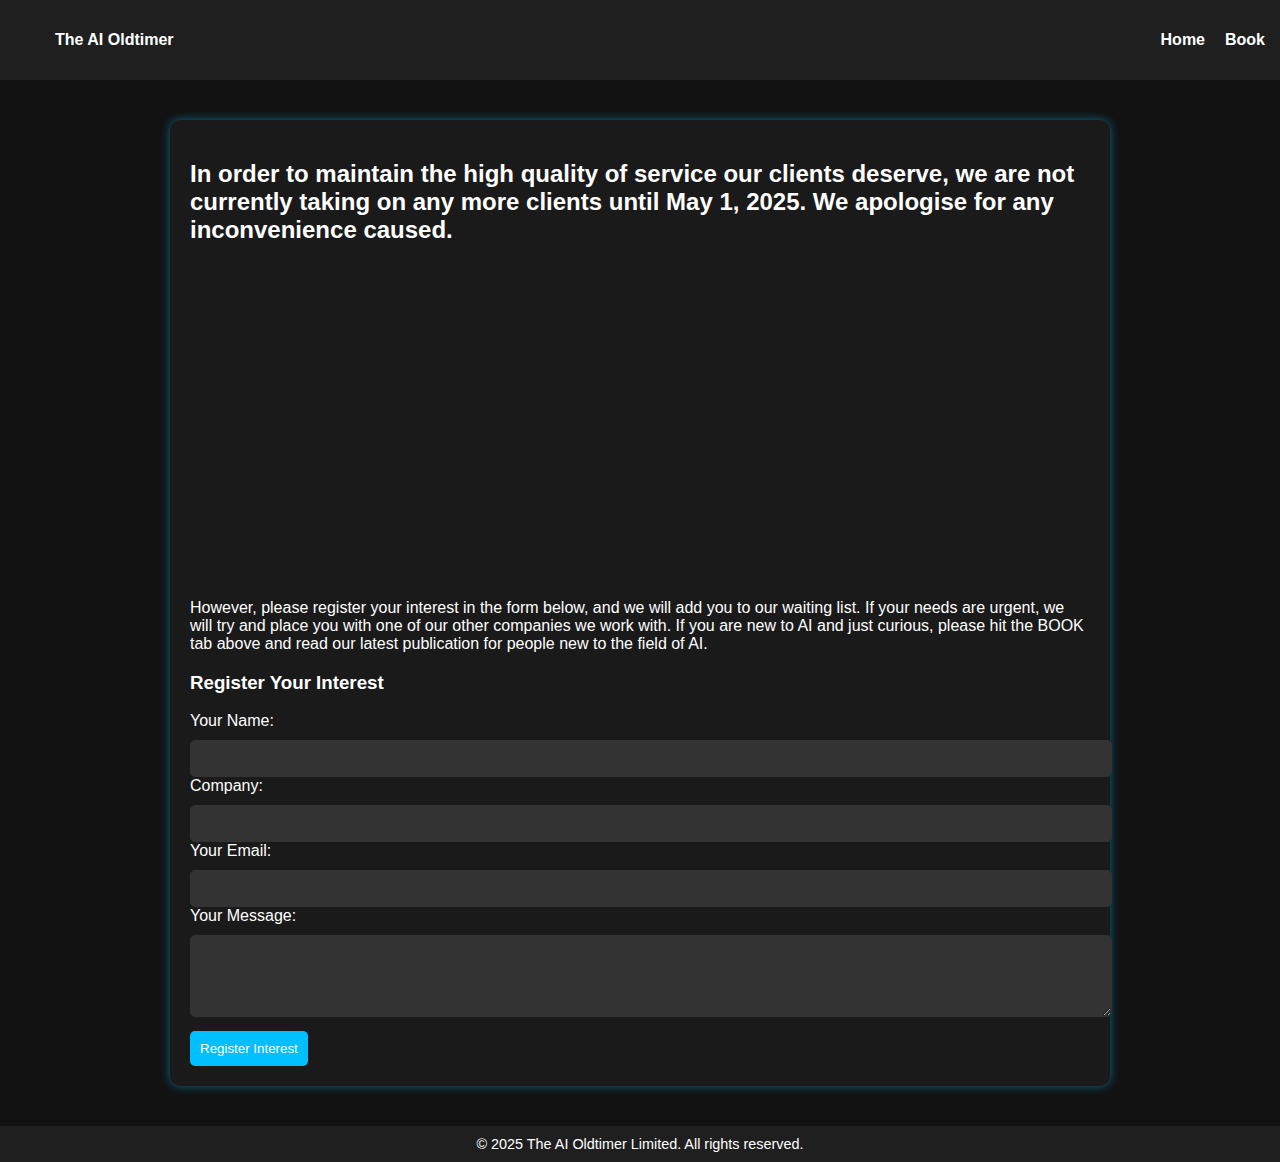
==== index.html @ 33a09a04 "Update index.html" ====
<!DOCTYPE html>
<html lang="en">
<head>
    <meta charset="UTF-8">
    <meta name="viewport" content="width=device-width, initial-scale=1">
    <title>The AI Oldtimer</title>
    <link rel="stylesheet" href="style.css">
</head>
<body>
    <nav>
        <ul>
            <li><a href="index.html"><strong>The AI Oldtimer</strong></a></li>
        </ul>
        <ul>
            <li><a href="index.html">Home</a></li>
            <li><a href="book.html">Book</a></li>
        </ul>
    </nav>

    <div class="container">
        <h2>In order to maintain the high quality of service our clients deserve, we are not currently taking on any more clients until May 1, 2025. We apologise for any inconvenience caused.</h2>
        
        <!-- Embedded YouTube Video -->
        <iframe width="100%" height="315" src="https://www.youtube.com/embed/fdtGNsxhc2w" frameborder="0" allowfullscreen></iframe>

        <p>However, please register your interest in the form below, and we will add you to our waiting list. If your needs are urgent, we will try and place you with one of our other companies we work with. If you are new to AI and just curious, please hit the BOOK tab above and read our latest publication for people new to the field of AI.</p>

        <h3>Register Your Interest</h3>

        <!-- Working Contact Form -->
        <form action="https://formspree.io/f/{your-form-id}" method="POST">
            <label for="name">Your Name:</label>
            <input type="text" id="name" name="name" required>

            <label for="company">Company:</label>
            <input type="text" id="company" name="company">

            <label for="email">Your Email:</label>
            <input type="email" id="email" name="email" required>

            <label for="message">Your Message:</label>
            <textarea id="message" name="message" rows="4"></textarea>

            <button type="submit">Register Interest</button>
        </form>
    </div>

    <footer>
        &copy; 2025 The AI Oldtimer Limited. All rights reserved.
    </footer>
</body>
</html>
---- style.css ----
/* High-end tech style */
body {
    font-family: Arial, sans-serif;
    background-color: #121212;
    color: #ffffff;
    margin: 0;
    padding: 0;
}

nav {
    display: flex;
    justify-content: space-between;
    align-items: center;
    padding: 15px;
    background: #1f1f1f;
}

nav ul {
    list-style: none;
    display: flex;
    gap: 20px;
}

nav ul li a {
    text-decoration: none;
    color: #ffffff;
    font-weight: bold;
    transition: 0.3s;
}

nav ul li a:hover {
    color: #00bfff;
}

.container {
    max-width: 900px;
    margin: 40px auto;
    padding: 20px;
    background: #1a1a1a;
    border-radius: 10px;
    box-shadow: 0 0 10px rgba(0, 191, 255, 0.5);
}

form input, form textarea, form select {
    width: 100%;
    padding: 10px;
    margin-top: 10px;
    border: 1px solid #333;
    border-radius: 5px;
    background: #333;
    color: #fff;
}

button {
    margin-top: 10px;
    background-color: #00bfff;
    color: white;
    padding: 10px;
    border: none;
    cursor: pointer;
    border-radius: 5px;
}

button:hover {
    background-color: #008ecc;
}

footer {
    text-align: center;
    margin-top: 20px;
    padding: 10px;
    background: #1f1f1f;
    font-size: 0.9em;
}
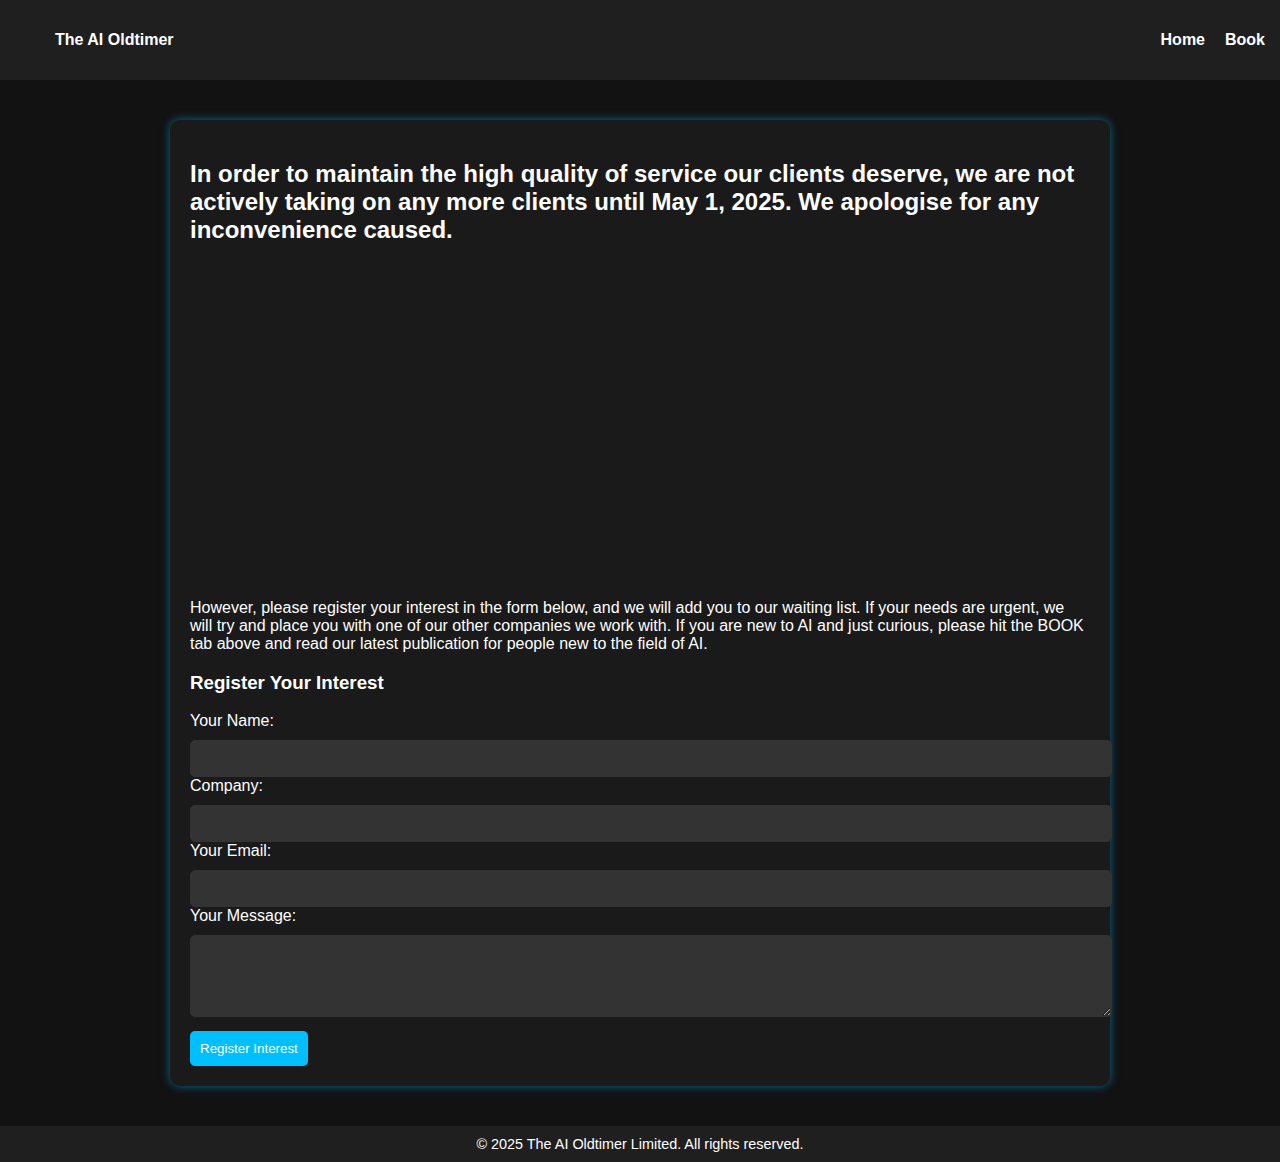
==== commit 52deda6b: "Update index.html" ====
--- a/index.html
+++ b/index.html
@@ -18,7 +18,7 @@
     </nav>
 
     <div class="container">
-        <h2>In order to maintain the high quality of service our clients deserve, we are not currently taking on any more clients until May 1, 2025. We apologise for any inconvenience caused.</h2>
+        <h2>In order to maintain the high quality of service our clients deserve, we are not actively taking on any more clients until May 1, 2025. We apologise for any inconvenience caused.</h2>
         
         <!-- Embedded YouTube Video -->
         <iframe width="100%" height="315" src="https://www.youtube.com/embed/fdtGNsxhc2w" frameborder="0" allowfullscreen></iframe>
@@ -28,7 +28,7 @@
         <h3>Register Your Interest</h3>
 
         <!-- Working Contact Form -->
-        <form action="https://formspree.io/f/{your-form-id}" method="POST">
+        <form action="https://formspree.io/f/mzzdkkyo" method="POST">
             <label for="name">Your Name:</label>
             <input type="text" id="name" name="name" required>
 
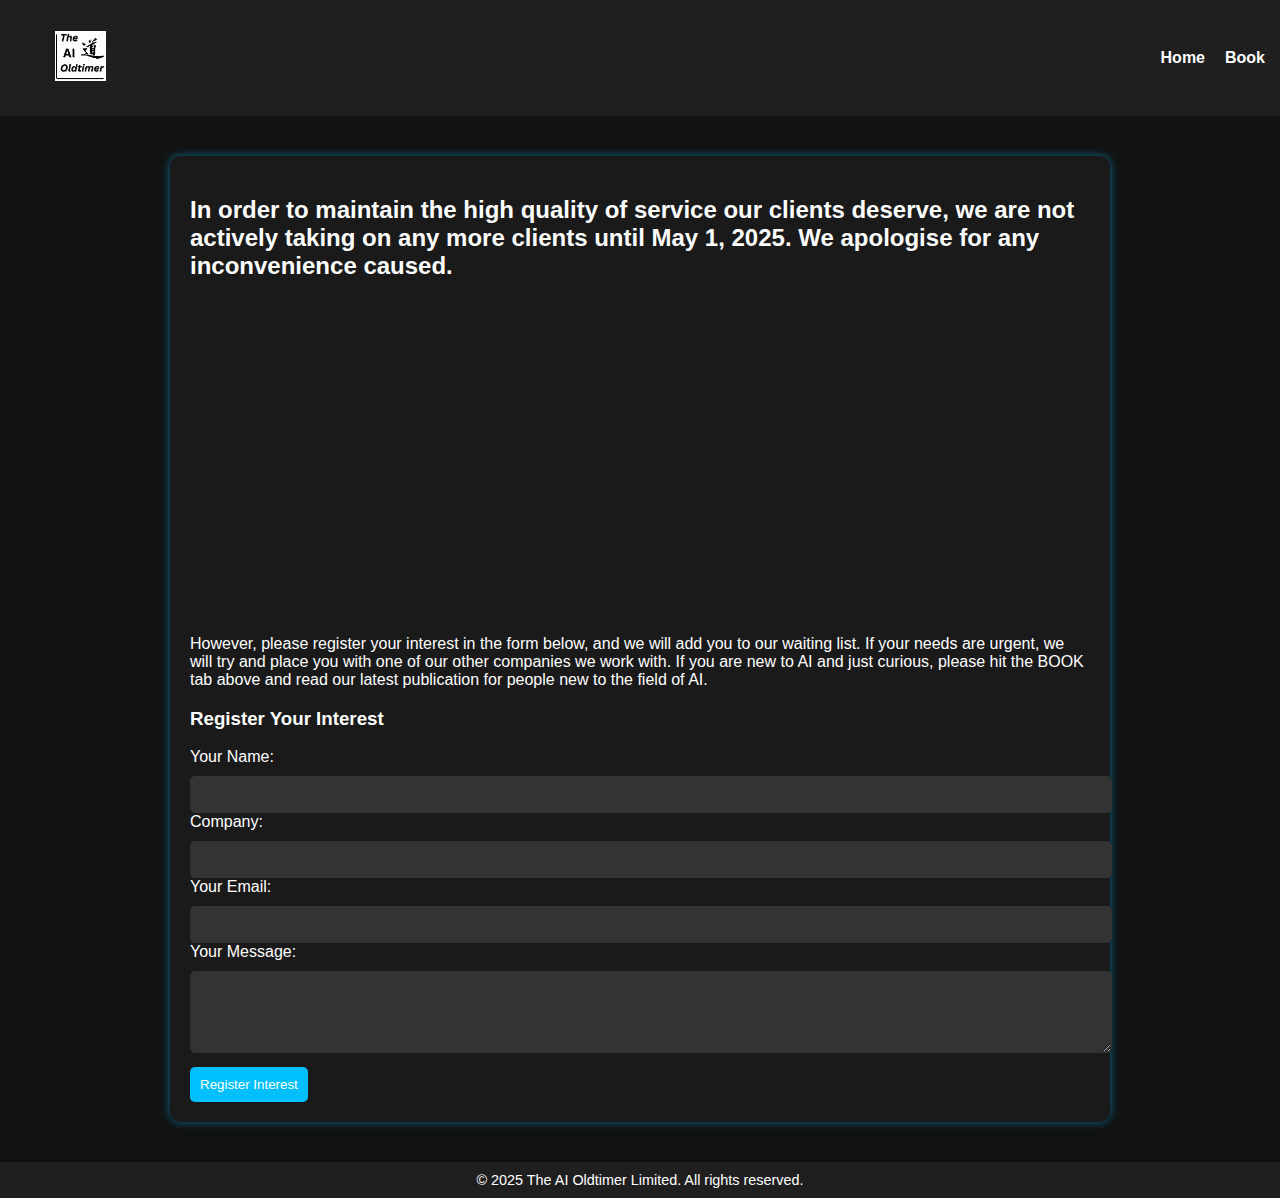
==== commit 8f2f7d4f: "Update index.html" ====
--- a/index.html
+++ b/index.html
@@ -8,14 +8,18 @@
 </head>
 <body>
     <nav>
-        <ul>
-            <li><a href="index.html"><strong>The AI Oldtimer</strong></a></li>
-        </ul>
-        <ul>
-            <li><a href="index.html">Home</a></li>
-            <li><a href="book.html">Book</a></li>
-        </ul>
-    </nav>
+    <ul>
+        <li>
+            <a href="index.html">
+                <img src="TAO-logo.jpg" alt="The AI Oldtimer Logo" style="height: 50px;">
+            </a>
+        </li>
+    </ul>
+    <ul>
+        <li><a href="index.html">Home</a></li>
+        <li><a href="book.html">Book</a></li>
+    </ul>
+</nav>
 
     <div class="container">
         <h2>In order to maintain the high quality of service our clients deserve, we are not actively taking on any more clients until May 1, 2025. We apologise for any inconvenience caused.</h2>
@@ -27,22 +31,49 @@
 
         <h3>Register Your Interest</h3>
 
-        <!-- Working Contact Form -->
-        <form action="https://formspree.io/f/mzzdkkyo" method="POST">
-            <label for="name">Your Name:</label>
-            <input type="text" id="name" name="name" required>
+<!-- Contact Form with Thank You Message -->
+<form id="contactForm" action="https://formspree.io/f/{your-form-id}" method="POST">
+    <label for="name">Your Name:</label>
+    <input type="text" id="name" name="name" required>
 
-            <label for="company">Company:</label>
-            <input type="text" id="company" name="company">
+    <label for="company">Company:</label>
+    <input type="text" id="company" name="company">
 
-            <label for="email">Your Email:</label>
-            <input type="email" id="email" name="email" required>
+    <label for="email">Your Email:</label>
+    <input type="email" id="email" name="email" required>
 
-            <label for="message">Your Message:</label>
-            <textarea id="message" name="message" rows="4"></textarea>
+    <label for="message">Your Message:</label>
+    <textarea id="message" name="message" rows="4"></textarea>
 
-            <button type="submit">Register Interest</button>
-        </form>
+    <button type="submit">Register Interest</button>
+</form>
+
+<!-- Thank You Message (Hidden by Default) -->
+<p id="thankYouMessage" style="display: none; color: green; font-weight: bold;">
+    Thank you for registering your interest! We will get back to you as soon as possible.
+</p>
+
+<script>
+document.getElementById("contactForm").addEventListener("submit", function(event) {
+    event.preventDefault(); // Prevent the default form submission
+
+    var form = this;
+    var thankYouMessage = document.getElementById("thankYouMessage");
+
+    fetch(form.action, {
+        method: form.method,
+        body: new FormData(form),
+        headers: { 'Accept': 'application/json' }
+    }).then(response => {
+        if (response.ok) {
+            form.style.display = "none"; // Hide the form
+            thankYouMessage.style.display = "block"; // Show thank you message
+        } else {
+            alert("Oops! Something went wrong. Please try again.");
+        }
+    }).catch(error => alert("Oops! Something went wrong. Please try again."));
+});
+</script>
     </div>
 
     <footer>
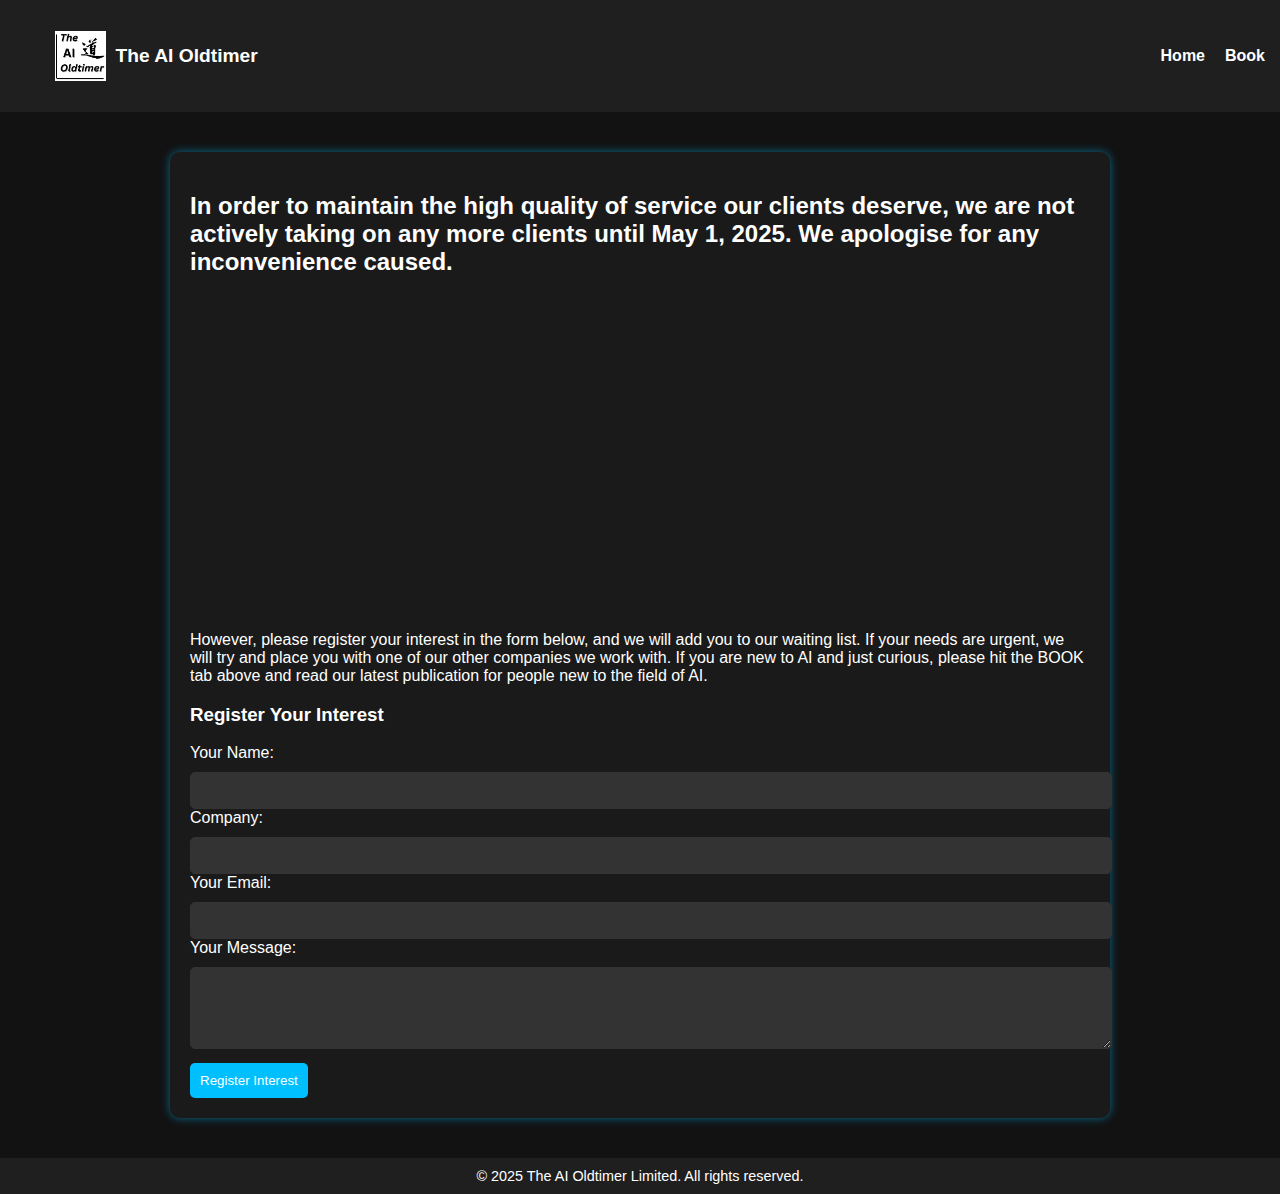
==== commit 88bf1147: "Update index.html" ====
--- a/index.html
+++ b/index.html
@@ -10,8 +10,9 @@
     <nav>
     <ul>
         <li>
-            <a href="index.html">
-                <img src="TAO-logo.jpg" alt="The AI Oldtimer Logo" style="height: 50px;">
+            <a href="index.html" style="display: flex; align-items: center; text-decoration: none; color: inherit;">
+                <img src="TAO-logo.jpg" alt="The AI Oldtimer Logo" style="height: 50px; margin-right: 10px;">
+                <strong style="font-size: 1.2em;">The AI Oldtimer</strong>
             </a>
         </li>
     </ul>
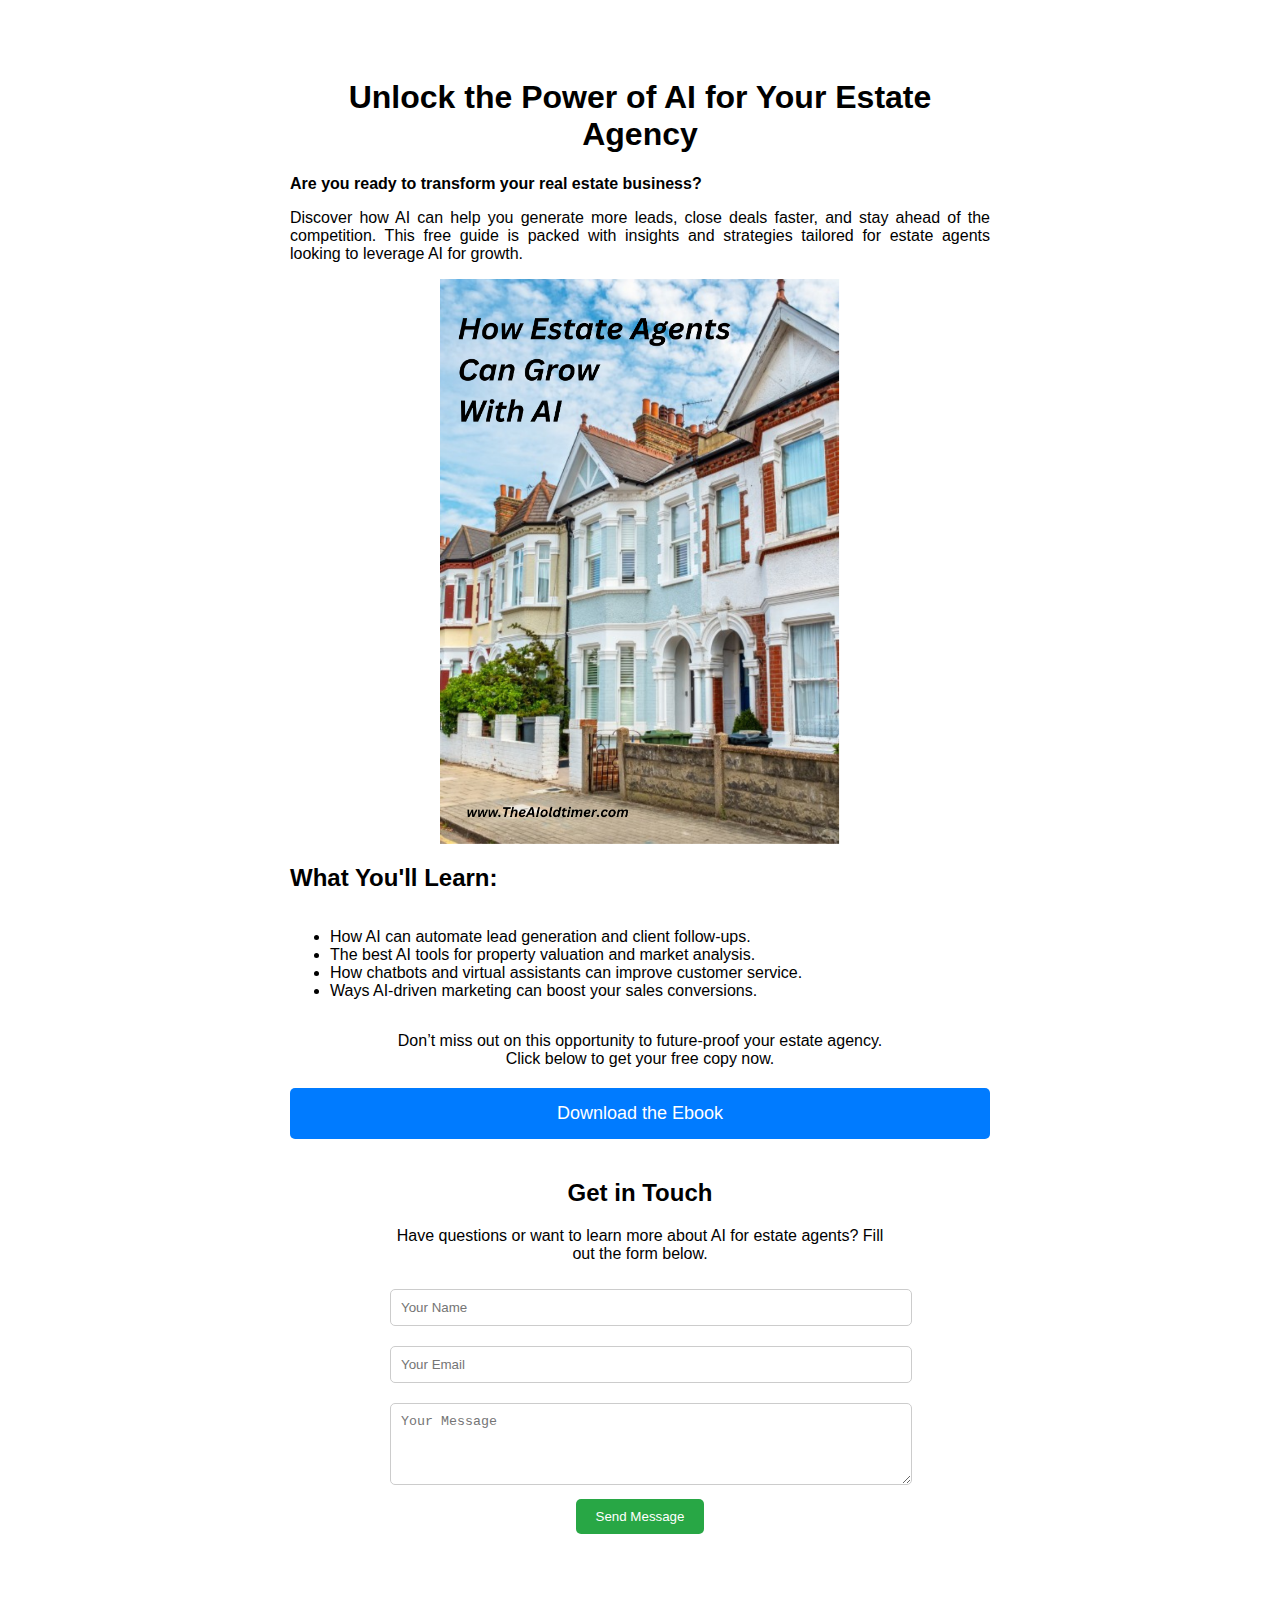
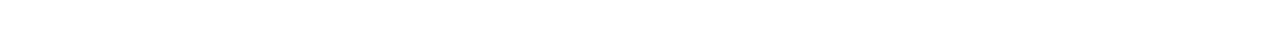
==== commit 21fca533: "Update index.html" ====
--- a/index.html
+++ b/index.html
@@ -2,83 +2,58 @@
 <html lang="en">
 <head>
     <meta charset="UTF-8">
-    <meta name="viewport" content="width=device-width, initial-scale=1">
-    <title>The AI Oldtimer</title>
-    <link rel="stylesheet" href="style.css">
+    <meta name="viewport" content="width=device-width, initial-scale=1.0">
+    <title>AI Growth Ebook for Estate Agents</title>
+    <style>
+        body { font-family: Arial, sans-serif; text-align: justify; padding: 50px; }
+        .container { max-width: 700px; margin: auto; }
+        img { width: 100%; max-width: 400px; margin-bottom: 20px; display: block; margin-left: auto; margin-right: auto; }
+        .btn { display: inline-block; background: #007bff; color: #fff; padding: 15px 20px; 
+               text-decoration: none; border: none; border-radius: 5px; font-size: 18px; cursor: pointer; 
+               display: block; margin: 20px auto; text-align: center; }
+        .btn:hover { background: #0056b3; }
+        .text-center { text-align: center; }
+        .form-container { max-width: 500px; margin: 40px auto; text-align: center; }
+        input, textarea { width: 100%; padding: 10px; margin: 10px 0; border: 1px solid #ccc; border-radius: 5px; }
+        button { background: #28a745; color: white; padding: 10px 20px; border: none; border-radius: 5px; cursor: pointer; }
+        button:hover { background: #218838; }
+    </style>
 </head>
 <body>
-    <nav>
-    <ul>
-        <li>
-            <a href="index.html" style="display: flex; align-items: center; text-decoration: none; color: inherit;">
-                <img src="TAO-logo.jpg" alt="The AI Oldtimer Logo" style="height: 50px; margin-right: 10px;">
-                <strong style="font-size: 1.2em;">The AI Oldtimer</strong>
-            </a>
-        </li>
-    </ul>
-    <ul>
-        <li><a href="index.html">Home</a></li>
-        <li><a href="book.html">Book</a></li>
-    </ul>
-</nav>
+    <div class="container">
+        <h1 style="text-align: center;">Unlock the Power of AI for Your Estate Agency</h1>
+        
+        <p><strong>Are you ready to transform your real estate business?</strong></p>
+        <p>Discover how AI can help you generate more leads, close deals faster, and stay ahead of the competition. 
+        This free guide is packed with insights and strategies tailored for estate agents looking to leverage AI for growth.</p>
+        
+        <a href="https://github.com/TheAIOldtimer/theaioldtimer.github.io/raw/main/Estate%20Agent%20AI%20Ebook.pdf" download>
+            <img src="estate-agents-ebook-cover.png" alt="AI Growth Ebook Cover">
+        </a>
+        
+        <h2>What You'll Learn:</h2>
+        <ul style="text-align: left; display: inline-block;">
+            <li>How AI can automate lead generation and client follow-ups.</li>
+            <li>The best AI tools for property valuation and market analysis.</li>
+            <li>How chatbots and virtual assistants can improve customer service.</li>
+            <li>Ways AI-driven marketing can boost your sales conversions.</li>
+        </ul>
+        
+        <p class="text-center">Don’t miss out on this opportunity to future-proof your estate agency.<br>
+        Click below to get your free copy now.</p>
+        
+        <a href="https://github.com/TheAIOldtimer/theaioldtimer.github.io/raw/main/Estate%20Agent%20AI%20Ebook.pdf" class="btn" download>Download the Ebook</a>
 
-    <div class="container">
-        <h2>In order to maintain the high quality of service our clients deserve, we are not actively taking on any more clients until May 1, 2025. We apologise for any inconvenience caused.</h2>
-        
-        <!-- Embedded YouTube Video -->
-        <iframe width="100%" height="315" src="https://www.youtube.com/embed/fdtGNsxhc2w" frameborder="0" allowfullscreen></iframe>
-
-        <p>However, please register your interest in the form below, and we will add you to our waiting list. If your needs are urgent, we will try and place you with one of our other companies we work with. If you are new to AI and just curious, please hit the BOOK tab above and read our latest publication for people new to the field of AI.</p>
-
-        <h3>Register Your Interest</h3>
-
-<!-- Contact Form with Thank You Message -->
-<form id="contactForm" action="https://formspree.io/f/{your-form-id}" method="POST">
-    <label for="name">Your Name:</label>
-    <input type="text" id="name" name="name" required>
-
-    <label for="company">Company:</label>
-    <input type="text" id="company" name="company">
-
-    <label for="email">Your Email:</label>
-    <input type="email" id="email" name="email" required>
-
-    <label for="message">Your Message:</label>
-    <textarea id="message" name="message" rows="4"></textarea>
-
-    <button type="submit">Register Interest</button>
-</form>
-
-<!-- Thank You Message (Hidden by Default) -->
-<p id="thankYouMessage" style="display: none; color: green; font-weight: bold;">
-    Thank you for registering your interest! We will get back to you as soon as possible.
-</p>
-
-<script>
-document.getElementById("contactForm").addEventListener("submit", function(event) {
-    event.preventDefault(); // Prevent the default form submission
-
-    var form = this;
-    var thankYouMessage = document.getElementById("thankYouMessage");
-
-    fetch(form.action, {
-        method: form.method,
-        body: new FormData(form),
-        headers: { 'Accept': 'application/json' }
-    }).then(response => {
-        if (response.ok) {
-            form.style.display = "none"; // Hide the form
-            thankYouMessage.style.display = "block"; // Show thank you message
-        } else {
-            alert("Oops! Something went wrong. Please try again.");
-        }
-    }).catch(error => alert("Oops! Something went wrong. Please try again."));
-});
-</script>
+        <div class="form-container">
+            <h2>Get in Touch</h2>
+            <p>Have questions or want to learn more about AI for estate agents? Fill out the form below.</p>
+            <form action="https://formspree.io/f/YOUR_FORM_ID" method="POST">
+                <input type="text" name="name" placeholder="Your Name" required>
+                <input type="email" name="email" placeholder="Your Email" required>
+                <textarea name="message" placeholder="Your Message" rows="4" required></textarea>
+                <button type="submit">Send Message</button>
+            </form>
+        </div>
     </div>
-
-    <footer>
-        &copy; 2025 The AI Oldtimer Limited. All rights reserved.
-    </footer>
 </body>
 </html>
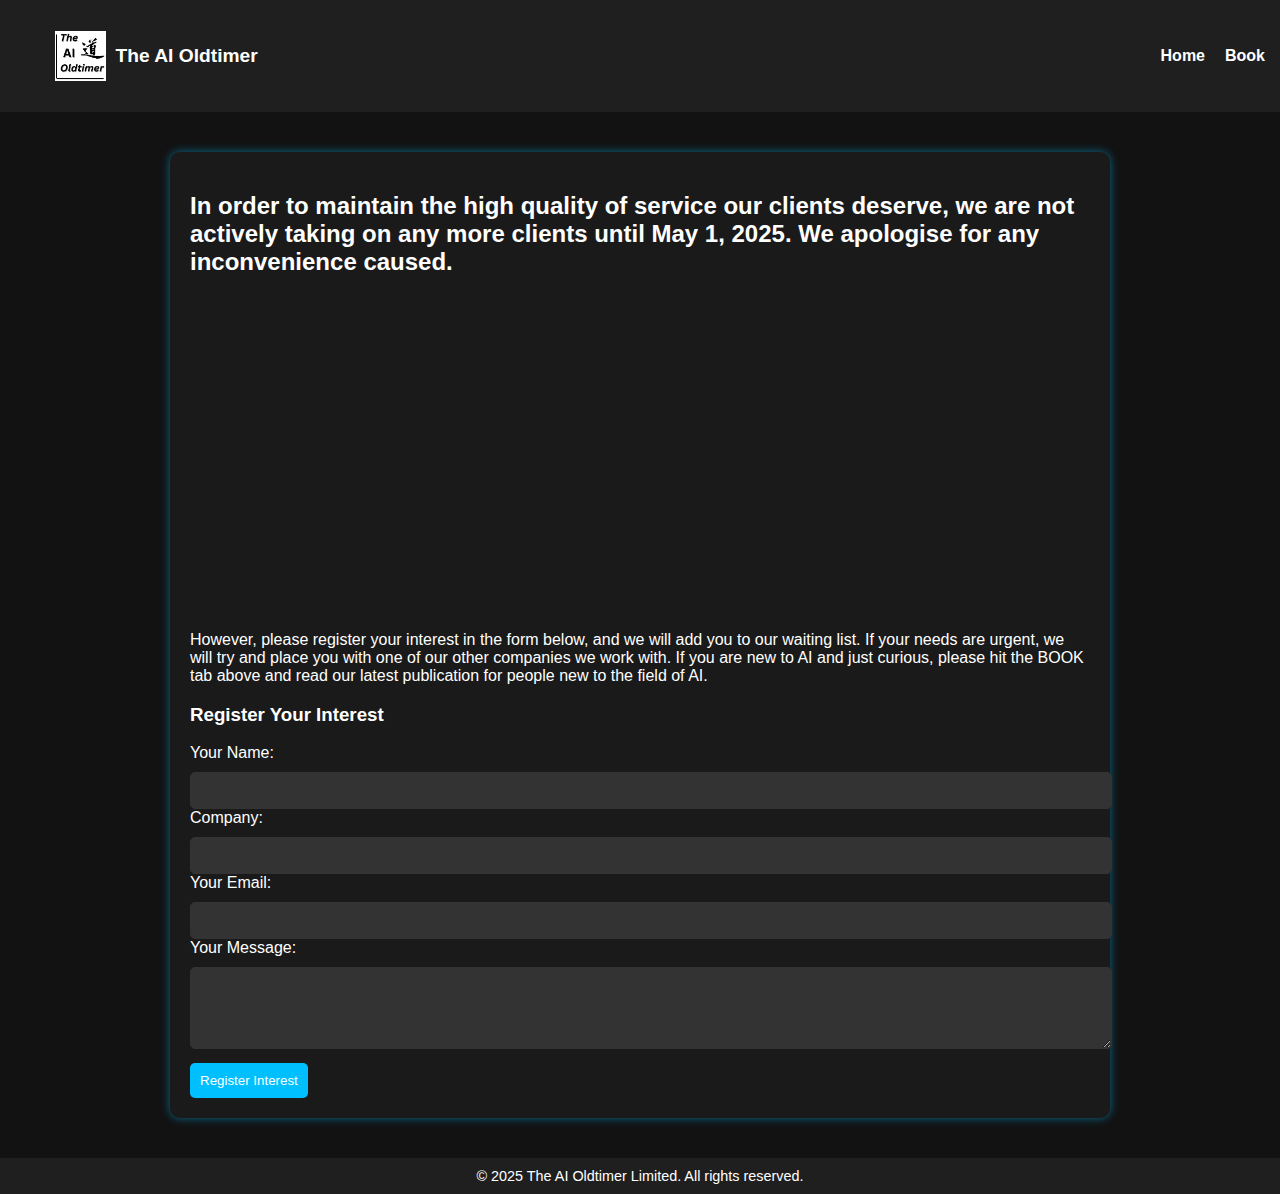
==== commit d71ca809: "Update index.html" ====
--- a/index.html
+++ b/index.html
@@ -2,58 +2,83 @@
 <html lang="en">
 <head>
     <meta charset="UTF-8">
-    <meta name="viewport" content="width=device-width, initial-scale=1.0">
-    <title>AI Growth Ebook for Estate Agents</title>
-    <style>
-        body { font-family: Arial, sans-serif; text-align: justify; padding: 50px; }
-        .container { max-width: 700px; margin: auto; }
-        img { width: 100%; max-width: 400px; margin-bottom: 20px; display: block; margin-left: auto; margin-right: auto; }
-        .btn { display: inline-block; background: #007bff; color: #fff; padding: 15px 20px; 
-               text-decoration: none; border: none; border-radius: 5px; font-size: 18px; cursor: pointer; 
-               display: block; margin: 20px auto; text-align: center; }
-        .btn:hover { background: #0056b3; }
-        .text-center { text-align: center; }
-        .form-container { max-width: 500px; margin: 40px auto; text-align: center; }
-        input, textarea { width: 100%; padding: 10px; margin: 10px 0; border: 1px solid #ccc; border-radius: 5px; }
-        button { background: #28a745; color: white; padding: 10px 20px; border: none; border-radius: 5px; cursor: pointer; }
-        button:hover { background: #218838; }
-    </style>
+    <meta name="viewport" content="width=device-width, initial-scale=1">
+    <title>The AI Oldtimer</title>
+    <link rel="stylesheet" href="style.css">
 </head>
 <body>
+    <nav>
+    <ul>
+        <li>
+            <a href="index.html" style="display: flex; align-items: center; text-decoration: none; color: inherit;">
+                <img src="TAO-logo.jpg" alt="The AI Oldtimer Logo" style="height: 50px; margin-right: 10px;">
+                <strong style="font-size: 1.2em;">The AI Oldtimer</strong>
+            </a>
+        </li>
+    </ul>
+    <ul>
+        <li><a href="index.html">Home</a></li>
+        <li><a href="book.html">Book</a></li>
+    </ul>
+</nav>
+
     <div class="container">
-        <h1 style="text-align: center;">Unlock the Power of AI for Your Estate Agency</h1>
+        <h2>In order to maintain the high quality of service our clients deserve, we are not actively taking on any more clients until May 1, 2025. We apologise for any inconvenience caused.</h2>
         
-        <p><strong>Are you ready to transform your real estate business?</strong></p>
-        <p>Discover how AI can help you generate more leads, close deals faster, and stay ahead of the competition. 
-        This free guide is packed with insights and strategies tailored for estate agents looking to leverage AI for growth.</p>
-        
-        <a href="https://github.com/TheAIOldtimer/theaioldtimer.github.io/raw/main/Estate%20Agent%20AI%20Ebook.pdf" download>
-            <img src="estate-agents-ebook-cover.png" alt="AI Growth Ebook Cover">
-        </a>
-        
-        <h2>What You'll Learn:</h2>
-        <ul style="text-align: left; display: inline-block;">
-            <li>How AI can automate lead generation and client follow-ups.</li>
-            <li>The best AI tools for property valuation and market analysis.</li>
-            <li>How chatbots and virtual assistants can improve customer service.</li>
-            <li>Ways AI-driven marketing can boost your sales conversions.</li>
-        </ul>
-        
-        <p class="text-center">Don’t miss out on this opportunity to future-proof your estate agency.<br>
-        Click below to get your free copy now.</p>
-        
-        <a href="https://github.com/TheAIOldtimer/theaioldtimer.github.io/raw/main/Estate%20Agent%20AI%20Ebook.pdf" class="btn" download>Download the Ebook</a>
+        <!-- Embedded YouTube Video -->
+        <iframe width="100%" height="315" src="https://www.youtube.com/embed/fdtGNsxhc2w" frameborder="0" allowfullscreen></iframe>
 
-        <div class="form-container">
-            <h2>Get in Touch</h2>
-            <p>Have questions or want to learn more about AI for estate agents? Fill out the form below.</p>
-            <form action="https://formspree.io/f/YOUR_FORM_ID" method="POST">
-                <input type="text" name="name" placeholder="Your Name" required>
-                <input type="email" name="email" placeholder="Your Email" required>
-                <textarea name="message" placeholder="Your Message" rows="4" required></textarea>
-                <button type="submit">Send Message</button>
-            </form>
-        </div>
+        <p>However, please register your interest in the form below, and we will add you to our waiting list. If your needs are urgent, we will try and place you with one of our other companies we work with. If you are new to AI and just curious, please hit the BOOK tab above and read our latest publication for people new to the field of AI.</p>
+
+        <h3>Register Your Interest</h3>
+
+<!-- Contact Form with Thank You Message -->
+<form id="contactForm" action="https://formspree.io/f/mvgkogkd" method="POST">
+    <label for="name">Your Name:</label>
+    <input type="text" id="name" name="name" required>
+
+    <label for="company">Company:</label>
+    <input type="text" id="company" name="company">
+
+    <label for="email">Your Email:</label>
+    <input type="email" id="email" name="email" required>
+
+    <label for="message">Your Message:</label>
+    <textarea id="message" name="message" rows="4"></textarea>
+
+    <button type="submit">Register Interest</button>
+</form>
+
+<!-- Thank You Message (Hidden by Default) -->
+<p id="thankYouMessage" style="display: none; color: green; font-weight: bold;">
+    Thank you for registering your interest! We will get back to you as soon as possible.
+</p>
+
+<script>
+document.getElementById("contactForm").addEventListener("submit", function(event) {
+    event.preventDefault(); // Prevent the default form submission
+
+    var form = this;
+    var thankYouMessage = document.getElementById("thankYouMessage");
+
+    fetch(form.action, {
+        method: form.method,
+        body: new FormData(form),
+        headers: { 'Accept': 'application/json' }
+    }).then(response => {
+        if (response.ok) {
+            form.style.display = "none"; // Hide the form
+            thankYouMessage.style.display = "block"; // Show thank you message
+        } else {
+            alert("Oops! Something went wrong. Please try again.");
+        }
+    }).catch(error => alert("Oops! Something went wrong. Please try again."));
+});
+</script>
     </div>
+
+    <footer>
+        &copy; 2025 The AI Oldtimer Limited. All rights reserved.
+    </footer>
 </body>
 </html>
--- a/style.css
+++ b/style.css
@@ -0,0 +1,74 @@
+/* High-end tech style */
+body {
+    font-family: Arial, sans-serif;
+    background-color: #121212;
+    color: #ffffff;
+    margin: 0;
+    padding: 0;
+}
+
+nav {
+    display: flex;
+    justify-content: space-between;
+    align-items: center;
+    padding: 15px;
+    background: #1f1f1f;
+}
+
+nav ul {
+    list-style: none;
+    display: flex;
+    gap: 20px;
+}
+
+nav ul li a {
+    text-decoration: none;
+    color: #ffffff;
+    font-weight: bold;
+    transition: 0.3s;
+}
+
+nav ul li a:hover {
+    color: #00bfff;
+}
+
+.container {
+    max-width: 900px;
+    margin: 40px auto;
+    padding: 20px;
+    background: #1a1a1a;
+    border-radius: 10px;
+    box-shadow: 0 0 10px rgba(0, 191, 255, 0.5);
+}
+
+form input, form textarea, form select {
+    width: 100%;
+    padding: 10px;
+    margin-top: 10px;
+    border: 1px solid #333;
+    border-radius: 5px;
+    background: #333;
+    color: #fff;
+}
+
+button {
+    margin-top: 10px;
+    background-color: #00bfff;
+    color: white;
+    padding: 10px;
+    border: none;
+    cursor: pointer;
+    border-radius: 5px;
+}
+
+button:hover {
+    background-color: #008ecc;
+}
+
+footer {
+    text-align: center;
+    margin-top: 20px;
+    padding: 10px;
+    background: #1f1f1f;
+    font-size: 0.9em;
+}
